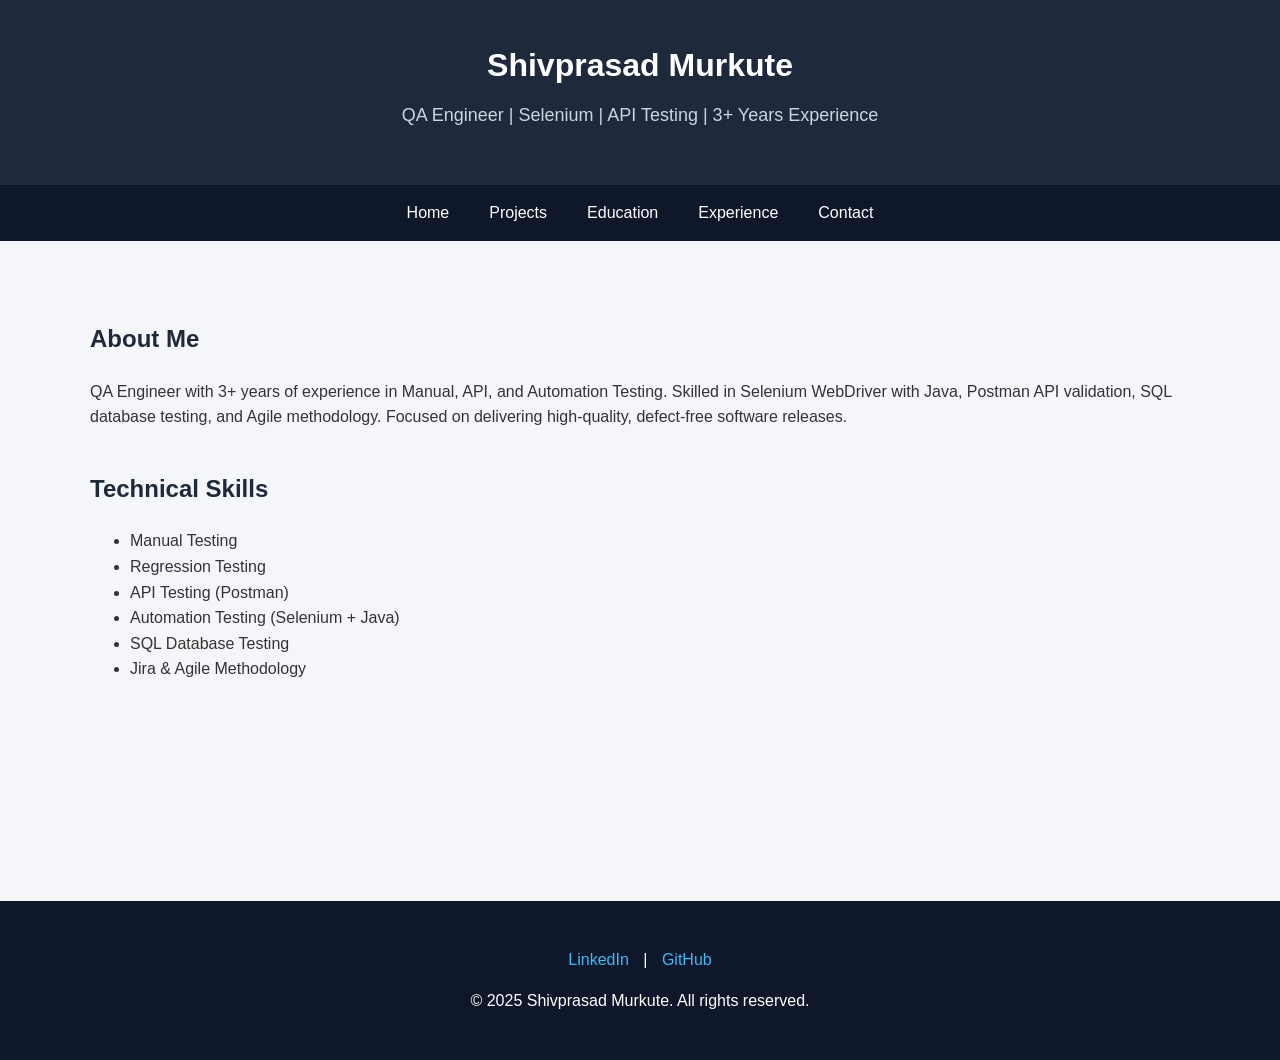
==== index.html @ ff670939 "Add files via upload" ====
<!DOCTYPE html>
<html lang="en">
<head>
    <meta charset="UTF-8">
    <meta name="viewport" content="width=device-width, initial-scale=1.0">
    <title>Shivprasad Murkute | QA Engineer</title>
    <link rel="stylesheet" href="styles.css">
</head>

<body>

<header>
    <h1>Shivprasad Murkute</h1>
    <h2>QA Engineer | Selenium | API Testing | 3+ Years Experience</h2>
</header>

<nav>
    <a href="index.html">Home</a>
    <a href="projects.html">Projects</a>
    <a href="education.html">Education</a>
    <a href="experience.html">Experience</a>
    <a href="contactus.html">Contact</a>
</nav>

<div class="container">

    <section id="about">
        <h2>About Me</h2>
        <p>
            QA Engineer with 3+ years of experience in Manual, API, and Automation Testing.
            Skilled in Selenium WebDriver with Java, Postman API validation, SQL database testing,
            and Agile methodology. Focused on delivering high-quality, defect-free software releases.
        </p>
    </section>

    <section id="skills">
        <h2>Technical Skills</h2>
        <ul>
            <li>Manual Testing</li>
            <li>Regression Testing</li>
            <li>API Testing (Postman)</li>
            <li>Automation Testing (Selenium + Java)</li>
            <li>SQL Database Testing</li>
            <li>Jira & Agile Methodology</li>
        </ul>
    </section>

</div>

<footer>
    <p>
        <a href="https://www.linkedin.com/in/shivmurkute" target="_blank">LinkedIn</a> |
        <a href="https://github.com/yourgithub" target="_blank">GitHub</a>
    </p>
    <p>&copy; 2025 Shivprasad Murkute. All rights reserved.</p>
</footer>

</body>
</html>
---- styles.css ----
body {
    font-family: 'Segoe UI', Tahoma, Geneva, Verdana, sans-serif;
    line-height: 1.6;
    margin: 0;
    padding: 0;
    background-color: #f4f6f9;
    color: #333;
}

.container {
    max-width: 1100px;
    margin: 40px auto;
    padding: 20px;
    min-height: 60vh;
}

/* =========================
   HEADER & NAVIGATION
========================= */
header {
    background: #1e293b;
    color: white;
    padding: 40px 20px;
    text-align: center;
}

header h1 {
    margin: 0;
    font-size: 32px;
}

header h2 {
    margin-top: 10px;
    font-weight: normal;
    font-size: 18px;
    color: #cbd5e1;
}

nav {
    display: flex;
    justify-content: center;
    background: #0f172a;
    padding: 15px 0;
}

nav a {
    color: white;
    text-decoration: none;
    margin: 0 20px;
    font-weight: 500;
    transition: 0.3s ease;
}

nav a:hover {
    color: #38bdf8;
    transform: translateY(-2px);
}

/* =========================
   CARDS & SECTIONS
========================= */
section {
    margin-bottom: 40px;
}

section h2 {
    margin-bottom: 20px;
    color: #1e293b;
}

.project-card, .exp-card, .edu-card {
    background: white;
    padding: 25px;
    margin-bottom: 25px;
    border-radius: 8px;
    box-shadow: 0 5px 15px rgba(0,0,0,0.05);
    transition: 0.3s ease;
}

.project-card:hover, .exp-card:hover, .edu-card:hover {
    transform: translateY(-3px);
}

.edu-card { border-left: 5px solid #38bdf8; }
.exp-card { border-left: 5px solid #1e293b; }

.exp-card ul {
    margin-top: 15px;
    padding-left: 20px;
}

.exp-card li {
    margin-bottom: 8px;
}

/* =========================
   PROFESSIONAL FORM
========================= */
.contact-form {
    background: white;
    padding: 30px;
    border-radius: 8px;
    max-width: 600px;
    margin: 0 auto;
    box-shadow: 0 5px 15px rgba(0,0,0,0.05);
}

.contact-form label {
    display: block;
    margin-bottom: 8px;
    font-weight: 600;
    color: #1e293b;
}

.contact-form input, .contact-form textarea {
    width: 100%;
    padding: 12px;
    margin-bottom: 20px;
    border-radius: 6px;
    border: 1px solid #cbd5e1;
    font-family: inherit;
}

.contact-form button {
    background: #1e293b;
    color: white;
    padding: 12px 24px;
    border: none;
    border-radius: 6px;
    cursor: pointer;
    font-weight: 600;
    width: 100%;
    transition: 0.3s ease;
}

.contact-form button:hover {
    background: #38bdf8;
}

/* =========================
   FOOTER
========================= */
footer {
    background: #0f172a;
    color: white;
    text-align: center;
    padding: 30px 0;
    margin-top: 40px;
}

footer a {
    color: #38bdf8;
    text-decoration: none;
    margin: 0 10px;
}

footer a:hover {
    text-decoration: underline;
}

@media (max-width: 768px) {
    nav { flex-direction: column; text-align: center; }
    nav a { margin: 10px 0; }
}
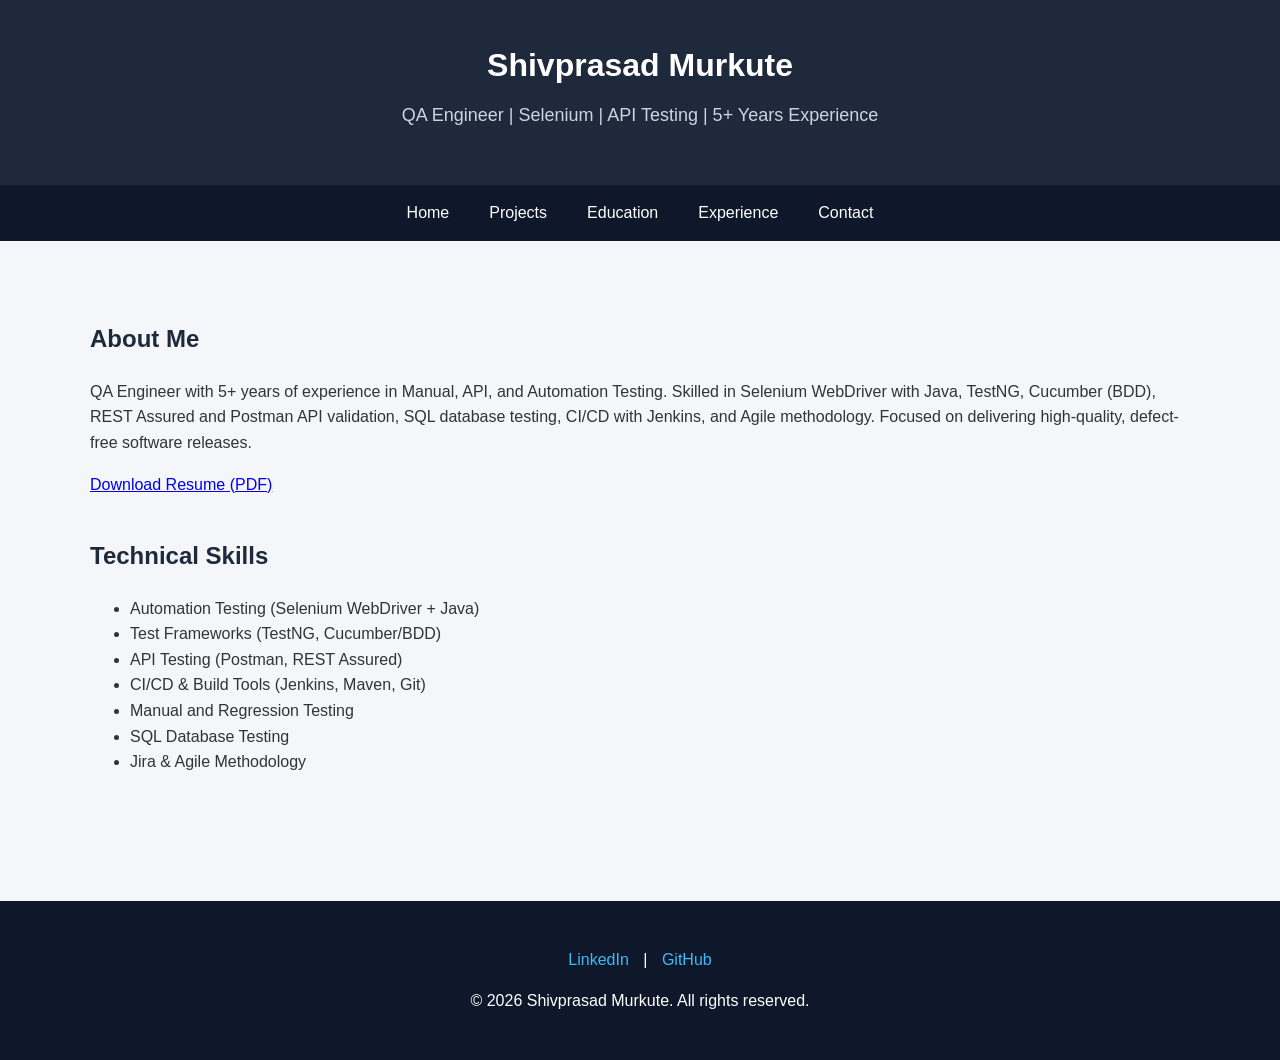
==== commit 54184503: "Add files via upload" ====
--- a/index.html
+++ b/index.html
@@ -1,59 +1,65 @@
-<!DOCTYPE html>
-<html lang="en">
-<head>
-    <meta charset="UTF-8">
-    <meta name="viewport" content="width=device-width, initial-scale=1.0">
-    <title>Shivprasad Murkute | QA Engineer</title>
-    <link rel="stylesheet" href="styles.css">
-</head>
-
-<body>
-
-<header>
-    <h1>Shivprasad Murkute</h1>
-    <h2>QA Engineer | Selenium | API Testing | 3+ Years Experience</h2>
-</header>
-
-<nav>
-    <a href="index.html">Home</a>
-    <a href="projects.html">Projects</a>
-    <a href="education.html">Education</a>
-    <a href="experience.html">Experience</a>
-    <a href="contactus.html">Contact</a>
-</nav>
-
-<div class="container">
-
-    <section id="about">
-        <h2>About Me</h2>
-        <p>
-            QA Engineer with 3+ years of experience in Manual, API, and Automation Testing.
-            Skilled in Selenium WebDriver with Java, Postman API validation, SQL database testing,
-            and Agile methodology. Focused on delivering high-quality, defect-free software releases.
-        </p>
-    </section>
-
-    <section id="skills">
-        <h2>Technical Skills</h2>
-        <ul>
-            <li>Manual Testing</li>
-            <li>Regression Testing</li>
-            <li>API Testing (Postman)</li>
-            <li>Automation Testing (Selenium + Java)</li>
-            <li>SQL Database Testing</li>
-            <li>Jira & Agile Methodology</li>
-        </ul>
-    </section>
-
-</div>
-
-<footer>
-    <p>
-        <a href="https://www.linkedin.com/in/shivmurkute" target="_blank">LinkedIn</a> |
-        <a href="https://github.com/yourgithub" target="_blank">GitHub</a>
-    </p>
-    <p>&copy; 2025 Shivprasad Murkute. All rights reserved.</p>
-</footer>
-
-</body>
-</html>+<!DOCTYPE html>
+<html lang="en">
+<head>
+    <meta charset="UTF-8">
+    <meta name="viewport" content="width=device-width, initial-scale=1.0">
+    <meta name="description" content="Shivprasad Murkute - QA Engineer with 5+ years of experience in Selenium (Java), API testing, BDD, and CI/CD. View projects, experience, and contact details.">
+    <title>Shivprasad Murkute | QA Engineer</title>
+    <link rel="stylesheet" href="styles.css">
+</head>
+
+<body>
+
+<header>
+    <h1>Shivprasad Murkute</h1>
+    <h2>QA Engineer | Selenium | API Testing | 5+ Years Experience</h2>
+</header>
+
+<nav>
+    <a href="index.html">Home</a>
+    <a href="projects.html">Projects</a>
+    <a href="education.html">Education</a>
+    <a href="experience.html">Experience</a>
+    <a href="contactus.html">Contact</a>
+</nav>
+
+<div class="container">
+
+    <section id="about">
+        <h2>About Me</h2>
+        <p>
+            QA Engineer with 5+ years of experience in Manual, API, and Automation Testing.
+            Skilled in Selenium WebDriver with Java, TestNG, Cucumber (BDD), REST Assured and Postman
+            API validation, SQL database testing, CI/CD with Jenkins, and Agile methodology.
+            Focused on delivering high-quality, defect-free software releases.
+        </p>
+        <p>
+            <a href="resume.pdf" download>Download Resume (PDF)</a>
+        </p>
+    </section>
+
+    <section id="skills">
+        <h2>Technical Skills</h2>
+        <ul>
+            <li>Automation Testing (Selenium WebDriver + Java)</li>
+            <li>Test Frameworks (TestNG, Cucumber/BDD)</li>
+            <li>API Testing (Postman, REST Assured)</li>
+            <li>CI/CD &amp; Build Tools (Jenkins, Maven, Git)</li>
+            <li>Manual and Regression Testing</li>
+            <li>SQL Database Testing</li>
+            <li>Jira &amp; Agile Methodology</li>
+        </ul>
+    </section>
+
+</div>
+
+<footer>
+    <p>
+        <a href="https://www.linkedin.com/in/shivmurkute" target="_blank" rel="noopener">LinkedIn</a> |
+        <a href="https://github.com/shivmurkute3234" target="_blank" rel="noopener">GitHub</a>
+    </p>
+    <p>&copy; 2026 Shivprasad Murkute. All rights reserved.</p>
+</footer>
+
+</body>
+</html>
